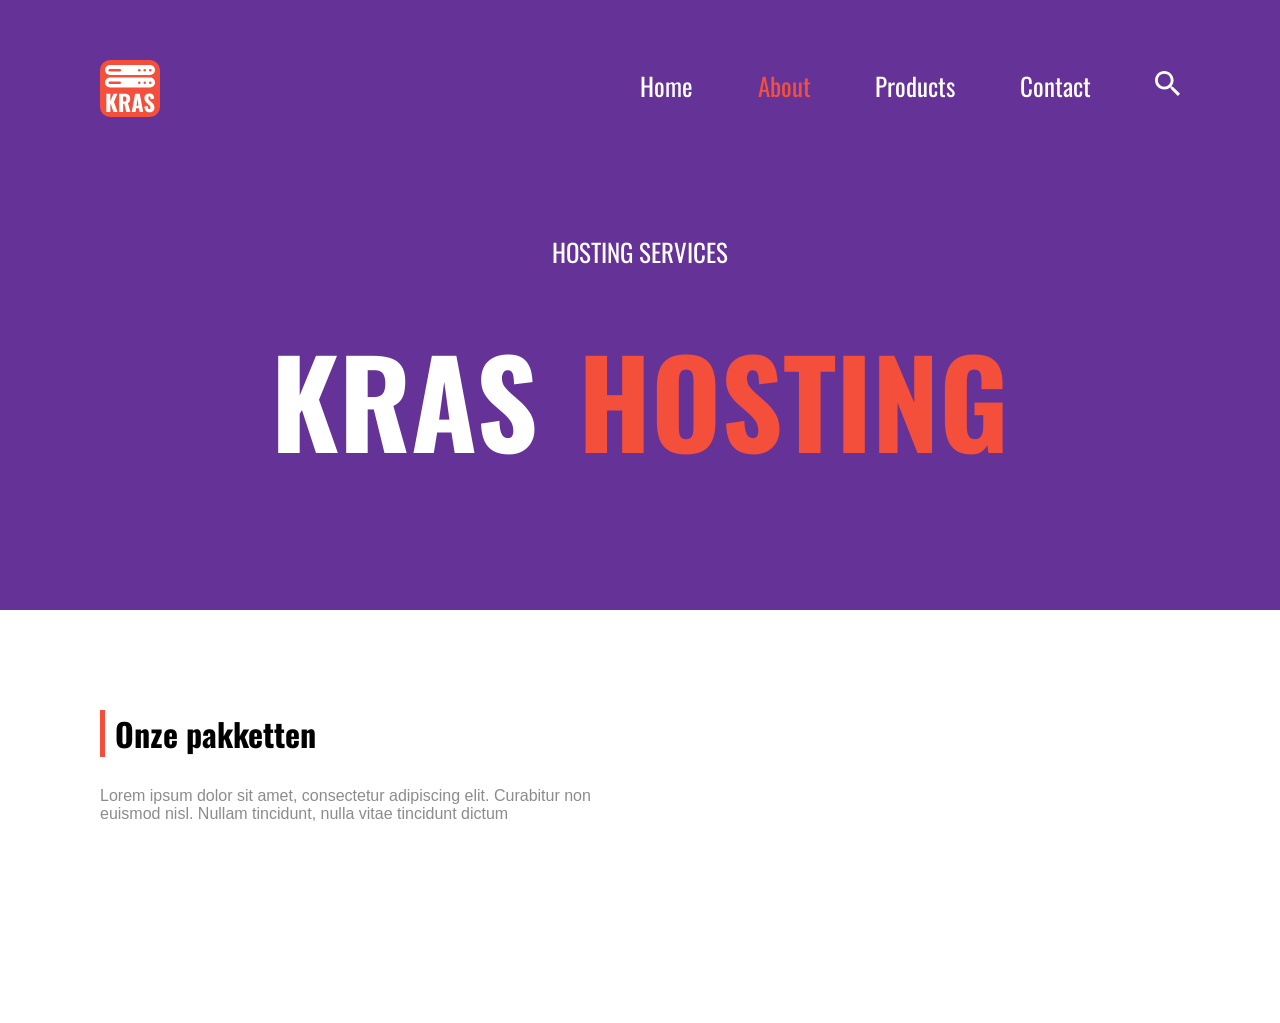
==== pages/about.html @ 15fe2b5f "Pagina's met header en nav" ====
<!DOCTYPE html>
<html lang="en">
<head>
    <meta charset="UTF-8">
    <meta name="viewport" content="width=device-width, initial-scale=1.0">
    <link rel="stylesheet" href="../css/style.css">
    <title>About</title>
</head>
<body>
    <div class="navBackground">
        <div class="logo">
            <img src="../images/logo.svg" alt="Logo Kras Hosting" class="logoImg">
        </div>
        <nav class="navBar">
            <a href="index.html">Home</a>
            <a href="about.html" class="active">About</a>
            <a href="products.html">Products</a>
            <a href="contact.php">Contact</a>
            <button class="searchBtn"><img src="../images/search.svg" alt="Search" class="search"></button>
        </nav>
    </div>
    <div class="header">
        <div class="headerContent">
            <div class="service">
                HOSTING SERVICES
            </div>
            <div class="name">
                <h1 class="whiteName">KRAS</h1>
                <h1 class="orangeName">HOSTING</h1>
            </div>
        </div>
    </div>

    <div id="bodyContainer">
        <div class="pakketContent">
            <div class="pakketTxt">
                <h1 class="title">Onze pakketten</h1>
                <p class="pakketTekst">Lorem ipsum dolor sit amet, consectetur adipiscing elit. Curabitur non euismod nisl. Nullam tincidunt, nulla vitae tincidunt dictum</p>
            </div>
        </div>
    </div>
</body>
</html>
---- css/style.css ----
@import url('https://fonts.googleapis.com/css2?family=Figtree:ital,wght@0,300..900;1,300..900&family=Inter:ital,opsz,wght@0,14..32,100..900;1,14..32,100..900&family=Katibeh&family=Oswald:wght@200..700&family=Roboto:ital,wght@0,100;0,300;0,400;0,500;0,700;0,900;1,100;1,300;1,400;1,500;1,700;1,900&family=Titillium+Web:ital,wght@0,200;0,300;0,400;0,600;0,700;0,900;1,200;1,300;1,400;1,600;1,700&display=swap');
*{
    padding: 0;
    margin: 0;
    box-sizing: border-box;
}

body{
    font-family: Oswald;
}

.navBackground{
    width: 100%;
    height: min-content;
    background-color: #653398;
    display: flex;
    justify-content: space-between;
    align-items: center;
    padding-top: 60px;
    padding-left: 100px;
    padding-right: 100px;
}

.logo{
    width: 50px;
    height: 50px;
}

.navBar{
    width: 50%;
    height: min-content;
    display: flex;
    justify-content: space-between;
    align-items: center;
}

a{
    text-decoration: unset;
    font-size: 25px;
    color: white;
    transition: all 0.3s ease;
}

.active{
    color: #F34F3A;
}

a:hover{
    text-decoration: underline;
}

.searchBtn{
    background: none;
    border: none;
    height: min-content;
    cursor: pointer;
    transition: transform 0.3s ease;
}

.searchBtn:hover{
    transform: scale(1.1);
}

.search{
    height: 25px;
    width: 25px;
}

.header{
    width: 100%;
    height: 500px;
    background-color: #653398;
    color: white;
    display: flex;
    align-items: center;
    justify-content: center;
    margin-bottom: 100px;
}

.name{
    display: flex;
    gap: 40px;
    font-size: 60px;
}

.orangeName{
    color: #F34F3A;
}

.service{
    font-size: 25px;
}

.headerContent{
    display: flex;
    flex-direction: column;
    text-align: center;
    gap: 40px;
}

#bodyContainer{
    width: 100%;
    padding-left: 100px;
    padding-right: 100px;
    margin-bottom: 100px;
    display: flex;
    gap: 10%;
}

.pakketContent{
    width: 50%;
}

.title{
    border-left: 5px solid #F34F3A;
    padding-left: 10px;
    margin-bottom: 30px;
    color: black;
}

p{
    font-family: Arial;
    color: #8C8C8C;
}

.pakketTxt{
    margin-bottom: 100px;
}

#pakketContainer{
    width: 100%;
    display: flex;
    flex-wrap: wrap;
    gap: 20px;
}

.pakketEasy,
.pakketFunctionals,
.pakketPro,
.pakketHeavy{
    width: 324px;
    height: 200px;
    padding: 40px;
    display: flex;
    flex-direction: column;
    gap: 10px;
}

.pakketEasy{
    background-color: #9C65D5;
}

.pakketFunctionals{
    background-color: #60B4D4;
}

.pakketPro{
    background-color: #5BCA54;
}

.pakketHeavy{
    background-color: #ED5E4B;
}

.flower{
    width: 50px;
}

.pakketTitle{
    font-size: 30px;
    font-weight: normal;
}

.pakketLink{
    transition: transform 0.3s ease;
}

.pakketLink:hover{
    text-decoration: none;
    transform: scale(1.05);
}

.pakketName{
    color: white;
    font-size: 15px;
}

.today{
    margin-bottom: 100px;
}
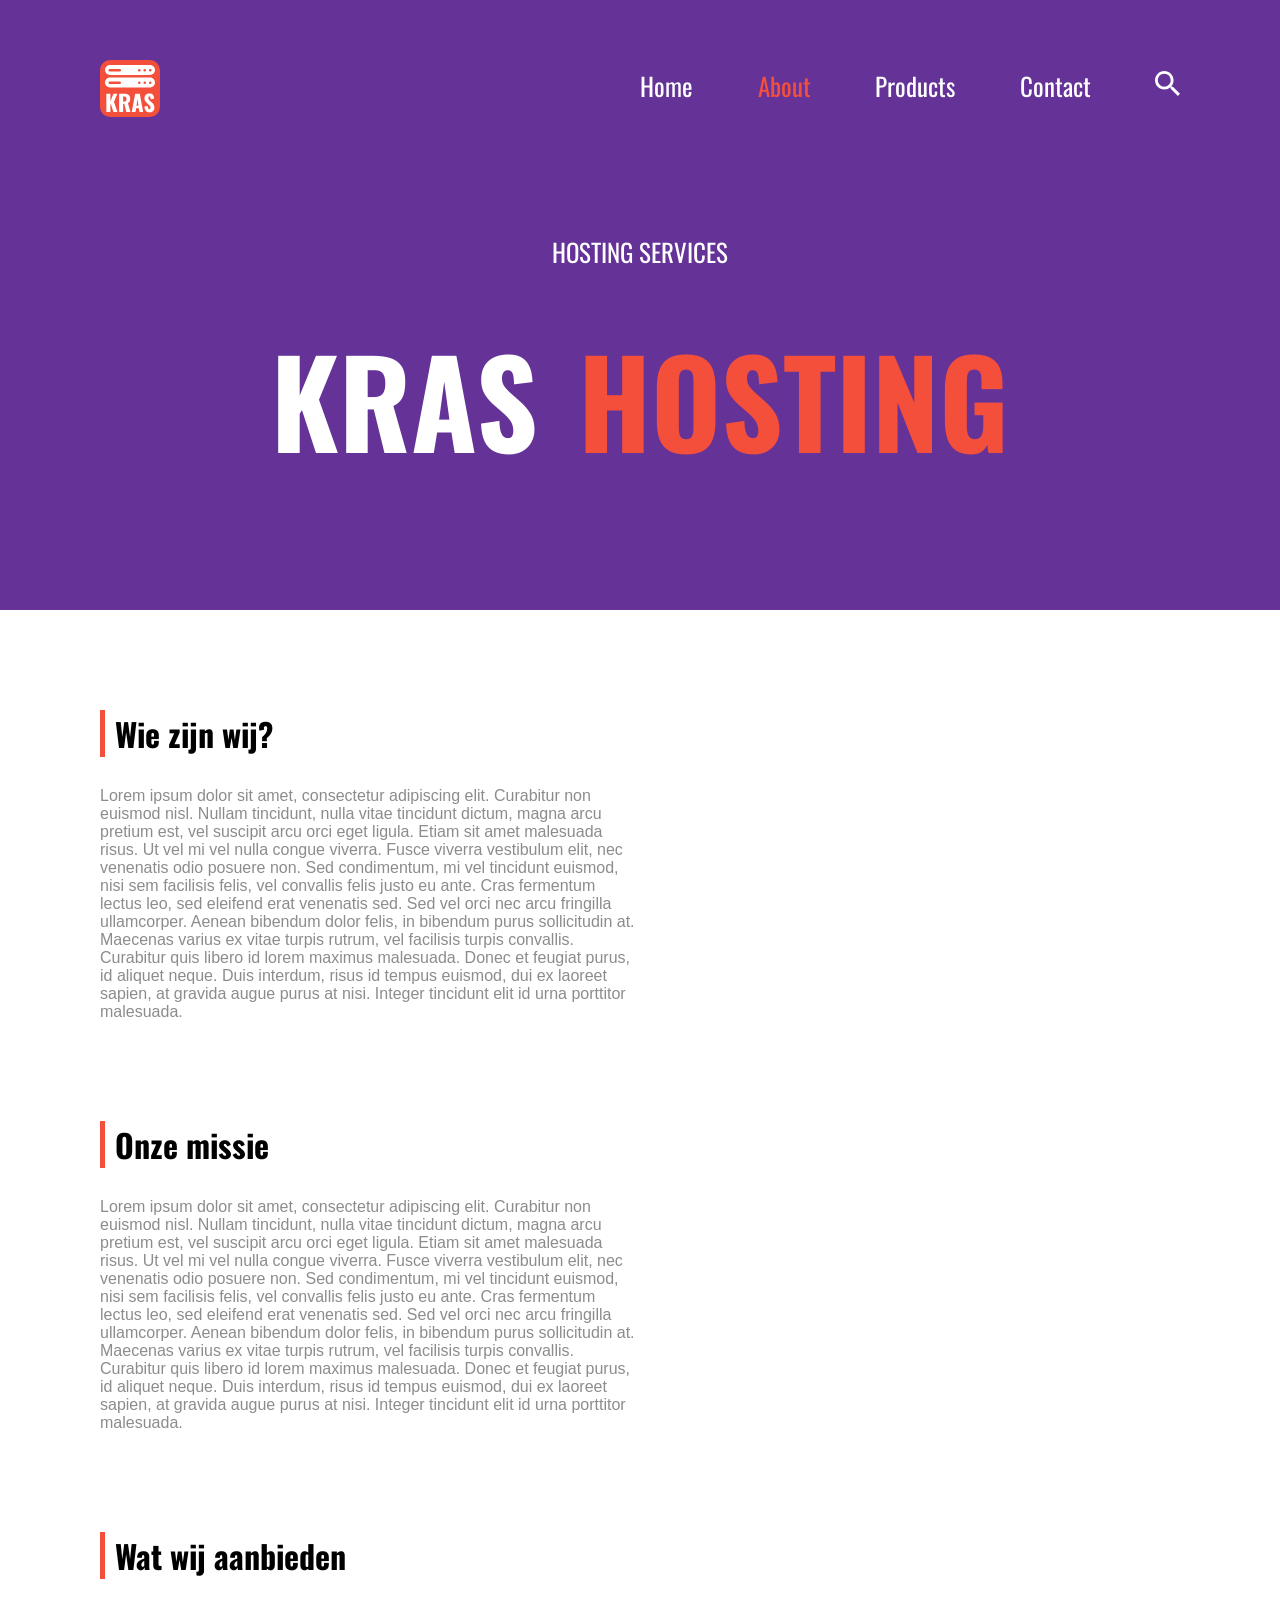
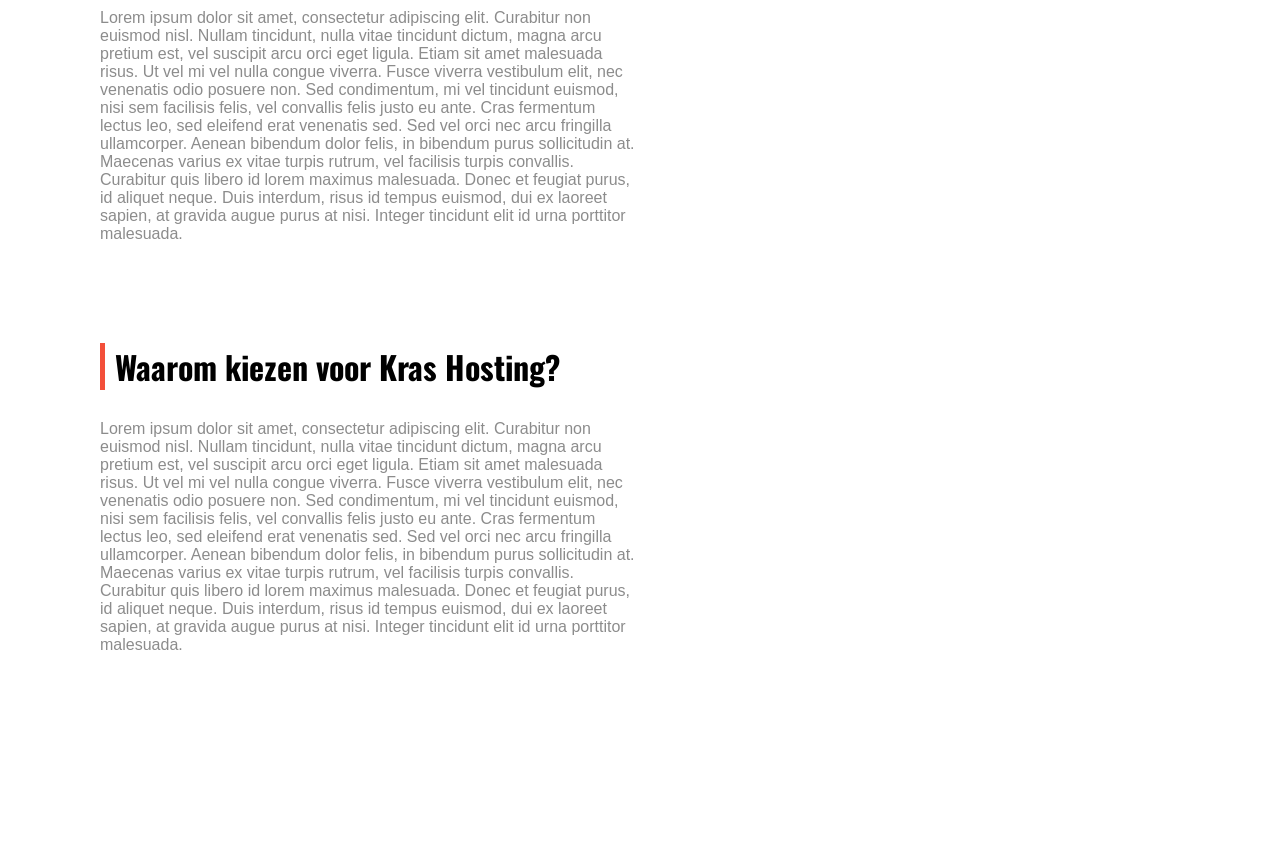
==== commit ff8bf4f6: "About pagina af met Lorem Ipsum" ====
--- a/pages/about.html
+++ b/pages/about.html
@@ -34,8 +34,27 @@
     <div id="bodyContainer">
         <div class="pakketContent">
             <div class="pakketTxt">
-                <h1 class="title">Onze pakketten</h1>
-                <p class="pakketTekst">Lorem ipsum dolor sit amet, consectetur adipiscing elit. Curabitur non euismod nisl. Nullam tincidunt, nulla vitae tincidunt dictum</p>
+                <h1 class="title">Wie zijn wij?</h1>
+                <p class="pakketTekst">Lorem ipsum dolor sit amet, consectetur adipiscing elit. Curabitur non euismod nisl. Nullam tincidunt, nulla vitae tincidunt dictum, magna arcu pretium est, vel suscipit arcu orci eget ligula. Etiam sit amet malesuada risus. Ut vel mi vel nulla congue viverra. Fusce viverra vestibulum elit, nec venenatis odio posuere non. Sed condimentum, mi vel tincidunt euismod, nisi sem facilisis felis, vel convallis felis justo eu ante. Cras fermentum lectus leo, sed eleifend erat venenatis sed.
+                Sed vel orci nec arcu fringilla ullamcorper. Aenean bibendum dolor felis, in bibendum purus sollicitudin at. Maecenas varius ex vitae turpis rutrum, vel facilisis turpis convallis. Curabitur quis libero id lorem maximus malesuada. Donec et feugiat purus, id aliquet neque. Duis interdum, risus id tempus euismod, dui ex laoreet sapien, at gravida augue purus at nisi. Integer tincidunt elit id urna porttitor malesuada.</p>
+            </div>
+
+            <div class="pakketTxt">
+                <h1 class="title">Onze missie</h1>
+                <p class="pakketTekst">Lorem ipsum dolor sit amet, consectetur adipiscing elit. Curabitur non euismod nisl. Nullam tincidunt, nulla vitae tincidunt dictum, magna arcu pretium est, vel suscipit arcu orci eget ligula. Etiam sit amet malesuada risus. Ut vel mi vel nulla congue viverra. Fusce viverra vestibulum elit, nec venenatis odio posuere non. Sed condimentum, mi vel tincidunt euismod, nisi sem facilisis felis, vel convallis felis justo eu ante. Cras fermentum lectus leo, sed eleifend erat venenatis sed.
+                Sed vel orci nec arcu fringilla ullamcorper. Aenean bibendum dolor felis, in bibendum purus sollicitudin at. Maecenas varius ex vitae turpis rutrum, vel facilisis turpis convallis. Curabitur quis libero id lorem maximus malesuada. Donec et feugiat purus, id aliquet neque. Duis interdum, risus id tempus euismod, dui ex laoreet sapien, at gravida augue purus at nisi. Integer tincidunt elit id urna porttitor malesuada.</p>
+            </div>
+
+            <div class="pakketTxt">
+                <h1 class="title">Wat wij aanbieden</h1>
+                <p class="pakketTekst">Lorem ipsum dolor sit amet, consectetur adipiscing elit. Curabitur non euismod nisl. Nullam tincidunt, nulla vitae tincidunt dictum, magna arcu pretium est, vel suscipit arcu orci eget ligula. Etiam sit amet malesuada risus. Ut vel mi vel nulla congue viverra. Fusce viverra vestibulum elit, nec venenatis odio posuere non. Sed condimentum, mi vel tincidunt euismod, nisi sem facilisis felis, vel convallis felis justo eu ante. Cras fermentum lectus leo, sed eleifend erat venenatis sed.
+                Sed vel orci nec arcu fringilla ullamcorper. Aenean bibendum dolor felis, in bibendum purus sollicitudin at. Maecenas varius ex vitae turpis rutrum, vel facilisis turpis convallis. Curabitur quis libero id lorem maximus malesuada. Donec et feugiat purus, id aliquet neque. Duis interdum, risus id tempus euismod, dui ex laoreet sapien, at gravida augue purus at nisi. Integer tincidunt elit id urna porttitor malesuada.</p>
+            </div>
+
+            <div class="pakketTxt">
+                <h1 class="title">Waarom kiezen voor Kras Hosting?</h1>
+                <p class="pakketTekst">Lorem ipsum dolor sit amet, consectetur adipiscing elit. Curabitur non euismod nisl. Nullam tincidunt, nulla vitae tincidunt dictum, magna arcu pretium est, vel suscipit arcu orci eget ligula. Etiam sit amet malesuada risus. Ut vel mi vel nulla congue viverra. Fusce viverra vestibulum elit, nec venenatis odio posuere non. Sed condimentum, mi vel tincidunt euismod, nisi sem facilisis felis, vel convallis felis justo eu ante. Cras fermentum lectus leo, sed eleifend erat venenatis sed.
+                Sed vel orci nec arcu fringilla ullamcorper. Aenean bibendum dolor felis, in bibendum purus sollicitudin at. Maecenas varius ex vitae turpis rutrum, vel facilisis turpis convallis. Curabitur quis libero id lorem maximus malesuada. Donec et feugiat purus, id aliquet neque. Duis interdum, risus id tempus euismod, dui ex laoreet sapien, at gravida augue purus at nisi. Integer tincidunt elit id urna porttitor malesuada.</p>
             </div>
         </div>
     </div>
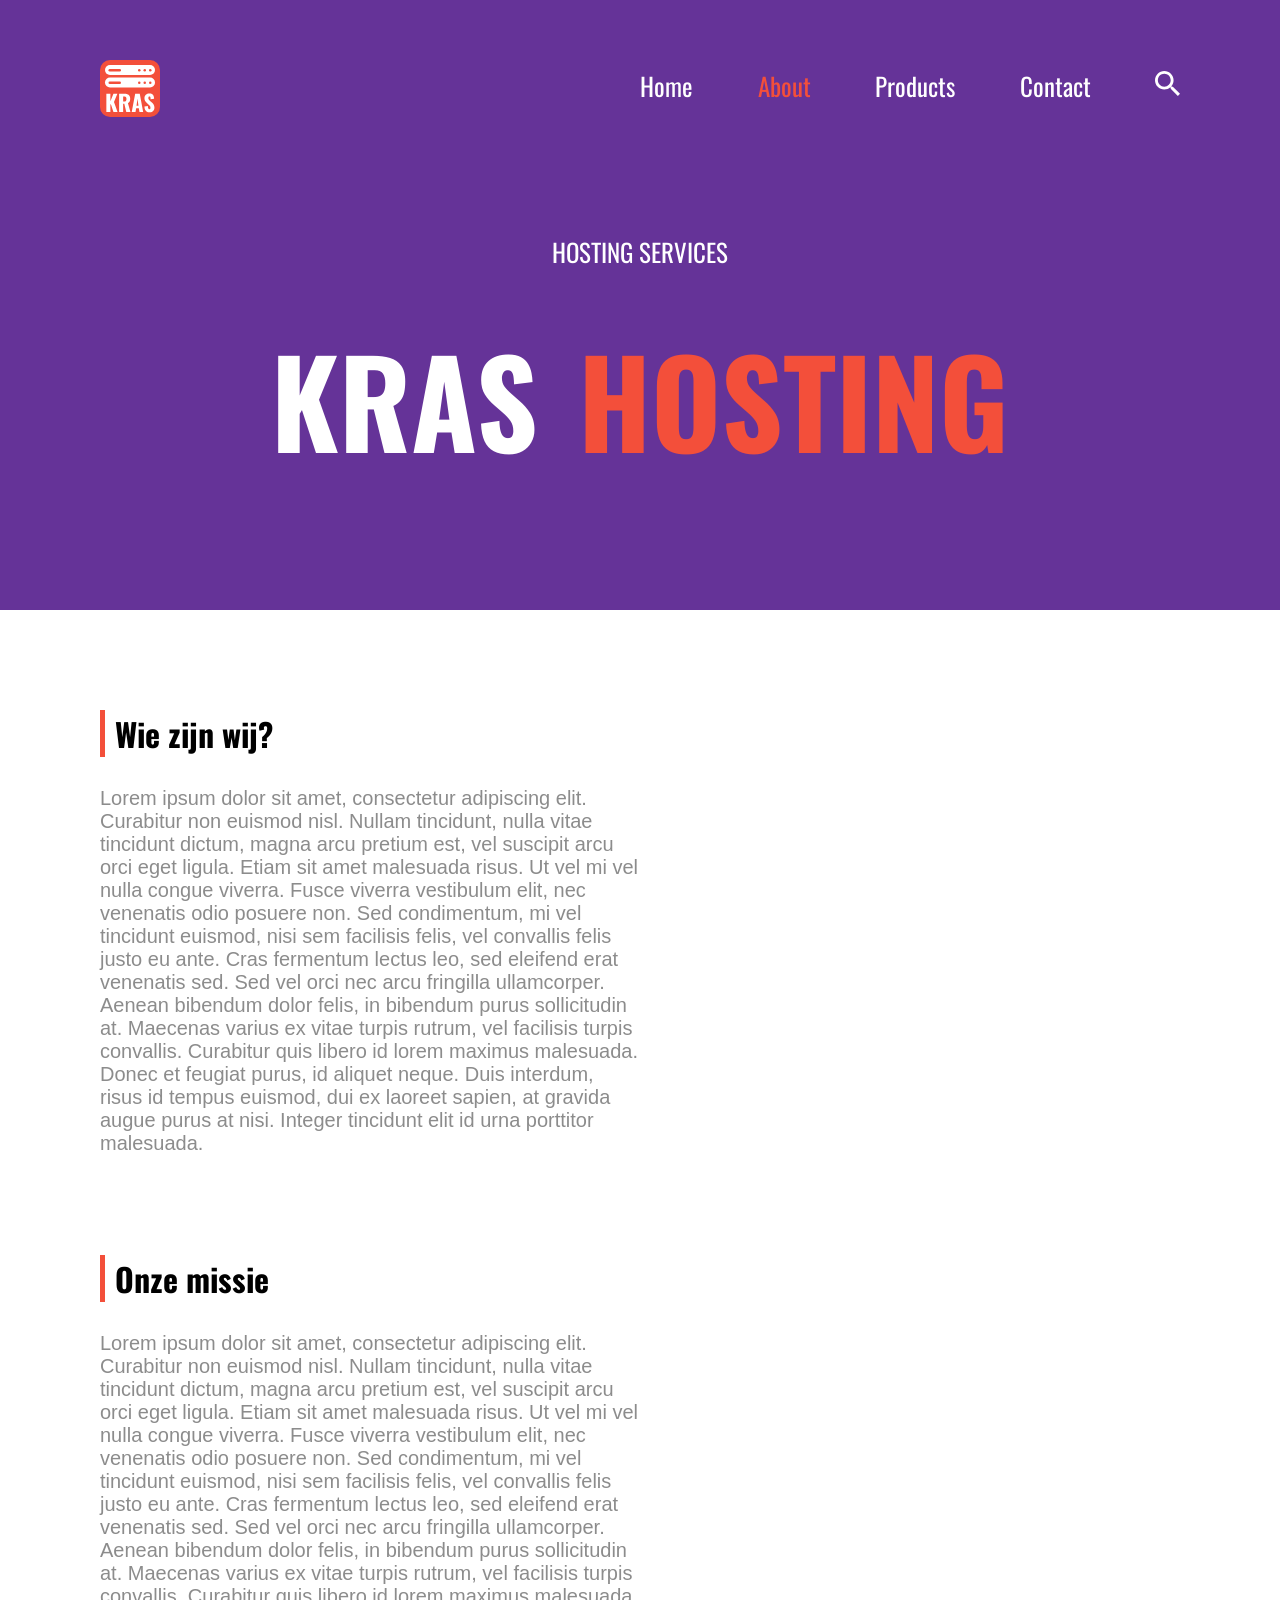
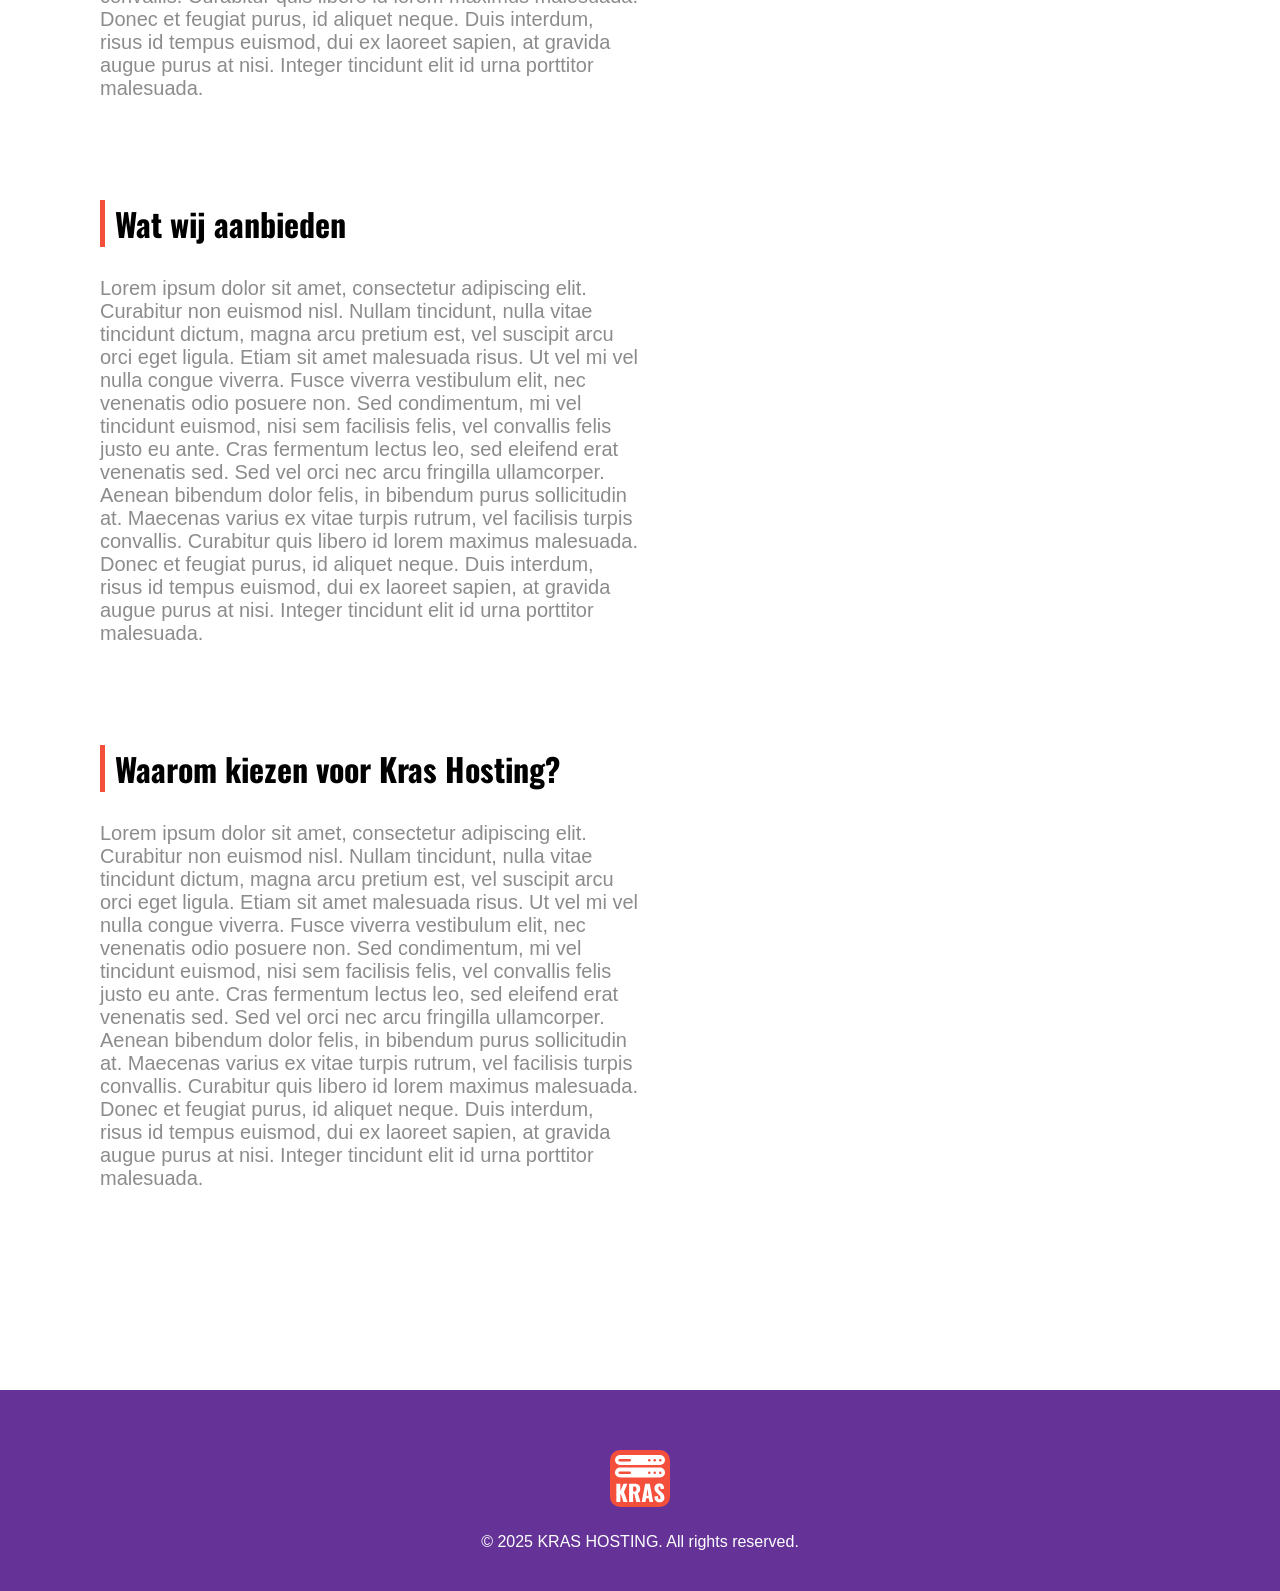
==== commit 8f6bf535: "Footer toegevoegd" ====
--- a/pages/about.html
+++ b/pages/about.html
@@ -58,5 +58,17 @@
             </div>
         </div>
     </div>
+
+    <footer class="footer">
+
+        <div class="footerContainer">
+          <div class="footerLogo">
+            <img src="../images/logo.svg" alt="Logo" class="logoImg">
+          </div>
+         
+            <p class="footerInfo">© 2025 KRAS HOSTING. All rights reserved.</p>
+        </div>
+
+    </footer> 
 </body>
 </html>
--- a/css/style.css
+++ b/css/style.css
@@ -9,6 +9,7 @@
     font-family: Oswald;
 }
 
+.navLoginBackground,
 .navBackground{
     width: 100%;
     height: min-content;
@@ -19,6 +20,11 @@
     padding-top: 60px;
     padding-left: 100px;
     padding-right: 100px;
+}
+
+.navLoginBackground{
+    padding-bottom: 60px;
+    margin-bottom: 100px;
 }
 
 .logo{
@@ -121,6 +127,7 @@
 p{
     font-family: Arial;
     color: #8C8C8C;
+    font-size: 20px;
 }
 
 .pakketTxt{
@@ -146,18 +153,22 @@
     gap: 10px;
 }
 
+.pakketEen,
 .pakketEasy{
     background-color: #9C65D5;
 }
 
+.pakketTwee,
 .pakketFunctionals{
     background-color: #60B4D4;
 }
 
+.pakketDrie,
 .pakketPro{
     background-color: #5BCA54;
 }
 
+.pakketVier,
 .pakketHeavy{
     background-color: #ED5E4B;
 }
@@ -187,4 +198,214 @@
 
 .today{
     margin-bottom: 100px;
-}+}
+
+#username,
+#password,
+#name,
+#email,
+#subject{
+    border: none;
+    border-bottom: 3px solid #F34F3A;
+    width: 500px;
+    padding-left: 10px;
+    padding-bottom: 5px;
+    font-size: 20px;
+    font-family: Arial;
+}
+
+#username:focus,
+#password:focus,
+#message:focus,
+#name:focus,
+#email:focus,
+#subject:focus{
+    outline: none;
+    font-family: Arial;
+    font-size: 20px;
+}
+
+#message{
+    width: 500px;
+    border: 3px solid #F34F3A;
+    resize: none;
+    height: 150px;
+    padding-left: 10px;
+    padding-top: 5px;
+    font-family: Arial;
+    font-size: 20px;
+}
+
+#submit{
+    width: 150px;
+    height: 50px;
+    border: none;
+    background-color: #653398;
+    color: white;
+    font-family: Oswald;
+    font-weight: bold;
+    font-size: 20px;
+    cursor: pointer;
+    transition: transform 0.3s ease;
+}
+
+#submit:hover{
+    transform: scale(1.1);
+}
+
+.form{
+    display: flex;
+    flex-direction: column;
+    gap: 20px;
+}
+
+.contactUs,
+.mailUs,
+.callUs{
+    display: flex;
+    align-items: center;
+    gap: 10px;
+    margin-top: 10px;
+    margin-bottom: 50px;
+}
+
+.contactUs{
+    margin-bottom: 0px;
+}
+
+.contactImg{
+    height: 25px;
+}
+
+#contactContainer{
+    display: flex;
+    justify-content: space-between;
+    padding-left: 100px;
+    padding-right: 300px;
+    margin-bottom: 100px;
+}
+
+.pakketten{
+    display: flex;
+    flex-wrap: wrap;
+    margin: -100px 100px 100px;
+    gap: 50px;
+}
+
+.pakketEen,
+.pakketTwee,
+.pakketDrie,
+.pakketVier{
+    width: 643px;
+    height: 380px;
+    padding: 40px;
+    display: flex;
+    flex-direction: column;
+}
+
+.productTitle{
+    color: white;
+    font-size: 40px;
+    display: flex;
+    align-items: center;
+    gap: 40px;
+}
+
+.productZin{
+    color: white;
+    font-family: Arial;
+    font-size: 25px;
+    margin-top: 30px;
+    margin-bottom: 10px;
+}
+
+.voordeel{
+    color: white;
+    display: flex;
+    align-items: center;
+    gap: 10px;
+    font-family: Arial;
+    font-size: 20px;
+}
+
+.pakketVoordelen{
+    display: flex;
+    flex-direction: column;
+    gap: 5px;
+    margin-left: auto;
+    margin-right: auto;
+    margin-bottom: 30px;
+}
+
+.productOrder{
+    border: none;
+    background-color: white;
+    font-family: Oswald;
+    width: 150px;
+    height: 50px;
+    font-size: 20px;
+    font-weight: bold;
+    cursor: pointer;
+}
+
+.orderBtn{
+    margin-left: auto;
+    transition: transform 0.3s ease;
+    cursor: pointer;
+}
+
+.orderBtn:hover{
+    transform: scale(1.1);
+}
+
+.loginForm{
+    display: flex;
+    flex-direction: column;
+    gap: 30px;
+}
+
+.loginFormContainer{
+    display: flex;
+    width: fit-content;
+    height: fit-content;
+    margin: -100px auto 0;
+}
+
+.footer {
+    background-color: #653398;
+    position: relative;
+    color: white;
+    overflow: hidden;
+  }
+   
+  .footerWave {
+    position: absolute;
+    top: 0;
+    left: 0;
+    width: 100%;
+    overflow: hidden;
+    line-height: 0;
+  }
+   
+  .footerWave svg {
+    display: block;
+    width: 100%;
+    height: 80px;
+  }
+   
+  .footerContainer {
+    padding: 60px 100px 40px;
+    display: flex;
+    flex-direction: column;
+    align-items: center;
+    text-align: center;
+    gap: 20px;
+    position: relative;
+    z-index: 1;
+    color: white;
+  }
+   
+  .footerInfo {
+    font-size: 16px;
+    color: white;
+  }
